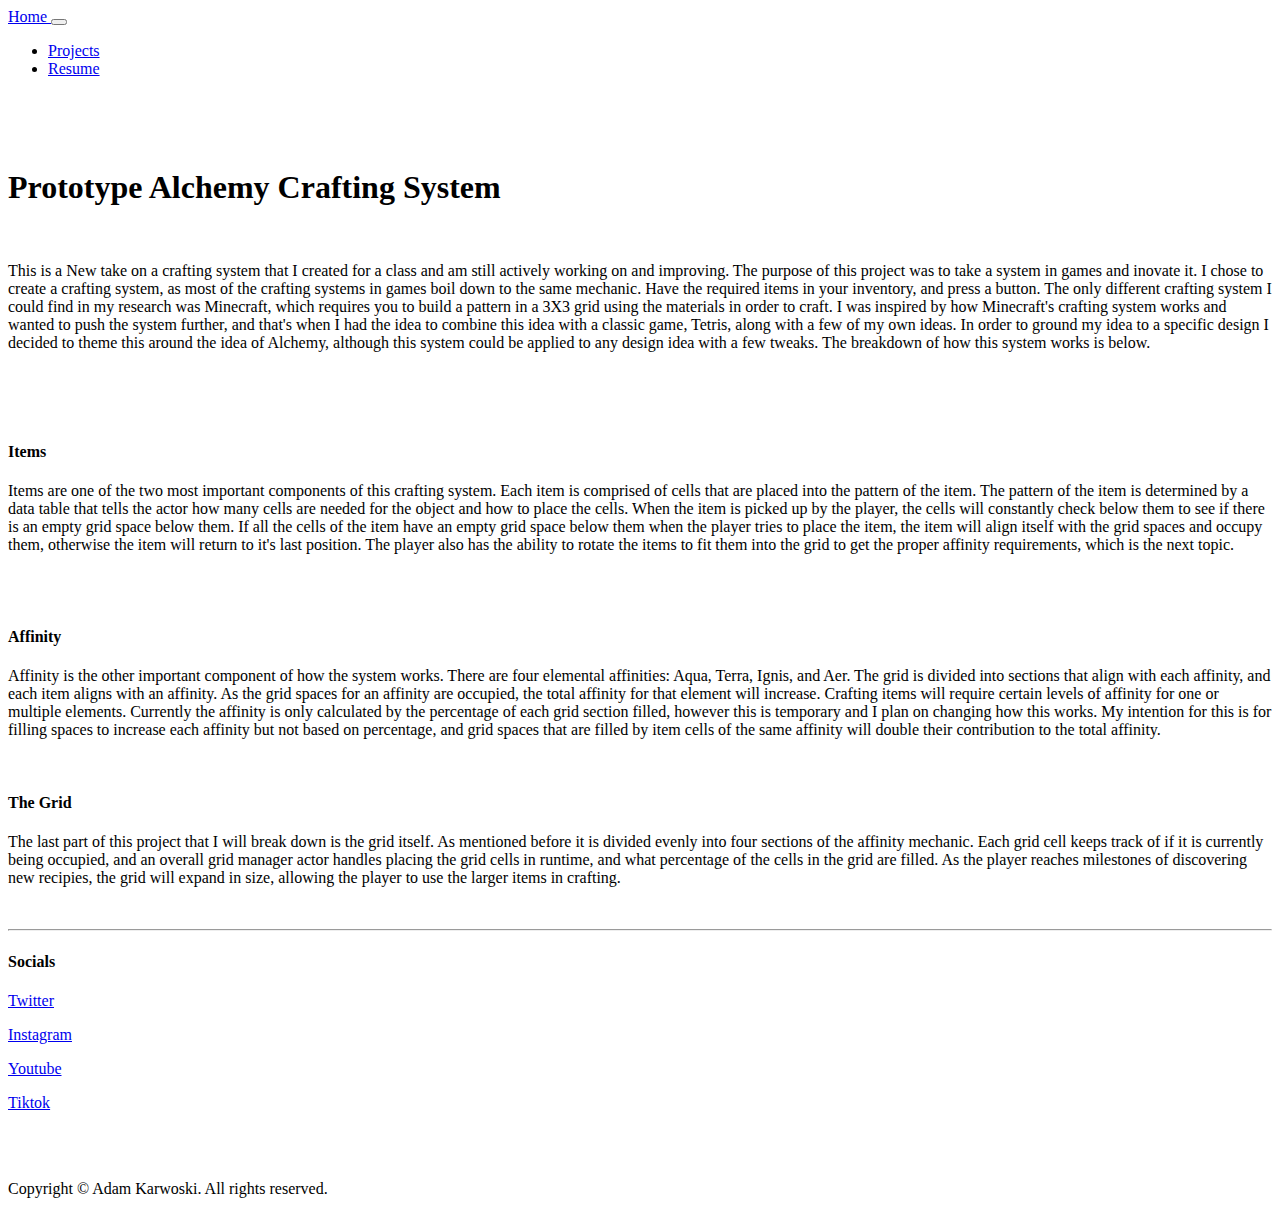
==== Crafting System Page.html @ 7dfdd8e9 "Update Crafting System Page.html" ====
<!DOCTYPE html>
<html lang="en">
<head>
<meta charset="utf-8">
<meta http-equiv="X-UA-Compatible" content="IE=edge">
<meta name="viewport" content="width=device-width, initial-scale=1">
<link href="css/bootstrap-4.4.1.css" rel="stylesheet">
<link href="css/website-style.css" rel="stylesheet">
</head>
<body>
<nav class="navbar fixed-top navbar-expand-lg NavStyle">
  <a class="navbar-brand NavText" href="index.html">
  Home
  </a>
  <button class="navbar-toggler" type="button" data-toggle="collapse" data-target="#navbarSupportedContent" aria-controls="navbarSupportedContent" aria-expanded="false" aria-label="Toggle navigation">
  <span class="navbar-toggler-icon"></span>
  </button>
  <div class="collapse navbar-collapse" id="navbarSupportedContent">
    <ul class="navbar-nav mr-auto">
      <li class="nav-item">
        <a class="nav-link NavText" href="ProjectsPage.html">
        Projects
        </a>
      </li>
      <li class="nav-item">
        <a class="nav-link NavText" href="ResumePage.html">
        Resume
        </a>
      </li>
    </ul>
  </div>
</nav>
<section>
  <div class="text-center mt-2">
    <div class="container">
      <div class="row">
        <br/>
        <br/>
        <br/>
      </div>
      <div class="row">
        <div class="col-12">
          <h1 class="PageTitle">Prototype Alchemy Crafting System</h1>
        </div>
      </div>
    </div>
  </div>
</section>
<section>
  <div class="container">
    <br />
    <div class="row">
      <div class="col-12 text-left">
        <p class="GenText">
          This is a New take on a crafting system that I created for a class and am still actively working on and improving. The purpose of this project was to take a system in games and inovate it. I chose to create a crafting system, as most of the crafting systems in games boil down to the same mechanic. Have the required items in your inventory, and press a button. The only different crafting system I could find in my research was Minecraft, which requires you to build a pattern in a 3X3 grid using the materials in order to craft. I was inspired by how Minecraft's crafting system works and wanted to push the system further, and that's when I had the idea to combine this idea with a classic game, Tetris, along with a few of my own ideas. In order to ground my idea to a specific design I decided to theme this around the idea of Alchemy, although this system could be applied to any design idea with a few tweaks. The breakdown of how this system works is below.
        </p>
      </div>
    </div>
  </div>
</section>
<br/>
<br/>
<section>
  <div class="jumbotron jumbotron-fluid Jumbo1">
    <div class="container">
      <br/>
      <div class="row">
        <div class="col-md-6 col-12 text-left">
          <div class="row">
            <h4 class="SubTitle">Items</h4>
          </div>
          <div class="row">
            <p class="GenText">
              Items are one of the two most important components of this crafting system. Each item is comprised of cells that are placed into the pattern of the item. The pattern of the item is determined by a data table that tells the actor how many cells are needed for the object and how to place the cells. When the item is picked up by the player, the cells will constantly check below them to see if there is an empty grid space below them. If all the cells of the item have an empty grid space below them when the player tries to place the item, the item will align itself with the grid spaces and occupy them, otherwise the item will return to it's last position. The player also has the ability to rotate the items to fit them into the grid to get the proper affinity requirements, which is the next topic.
            </p>
          </div>
        </div>
        <div class="col-md-6 col-12 text-center mt-md-0 mt-2">
          <img class="img-fluid" src="images/Rotating and Crafting.gif" alt="">
        </div>
      </div>
    </div>
  </div>
</section>
<section>
  <div class="jumbotron jumbotron-fluid Jumbo2">
    <div class="container">
      <div class="row">
        <div class="col-md-6 col-12 text-left mt-md-0 mt-2">
          <img class="img-fluid" src="images/Spawning Items and Affinity.gif" alt="">
        </div>
        <div class="col-md-6 col-12 text-left">
          <div class="row">
            <h4 class="SubTitle">Affinity</h4>
          </div>
          <div class="row">
            <p class="GenText">
              Affinity is the other important component of how the system works. There are four elemental affinities: Aqua, Terra, Ignis, and Aer. The grid is divided into sections that align with each affinity, and each item aligns with an affinity. As the grid spaces for an affinity are occupied, the total affinity for that element will increase. Crafting items will require certain levels of affinity for one or multiple elements. Currently the affinity is only calculated by the percentage of each grid section filled, however this is temporary and I plan on changing how this works. My intention for this is for filling spaces to increase each affinity but not based on percentage, and grid spaces that are filled by item cells of the same affinity will double their contribution to the total affinity.
            </p>
          </div>
        </div>
      </div>
    </div>
  </div>
</section>
    <section>
  <div class="jumbotron jumbotron-fluid Jumbo1">
    <div class="container">
      <br/>
      <div class="row">
        <div class="col-md-6 col-12 text-left">
          <div class="row">
            <h4 class="SubTitle">The Grid</h4>
          </div>
          <div class="row">
            <p class="GenText">
              The last part of this project that I will break down is the grid itself. As mentioned before it is divided evenly into four sections of the affinity mechanic. Each grid cell keeps track of if it is currently being occupied, and an overall grid manager actor handles placing the grid cells in runtime, and what percentage of the cells in the grid are filled. As the player reaches milestones of discovering new recipies, the grid will expand in size, allowing the player to use the larger items in crafting.
            </p>
          </div>
        </div>
        <div class="col-md-6 col-12 text-center mt-md-0 mt-2">
          <img class="img-fluid" src="images/Grid Size.gif" alt="">
        </div>
      </div>
    </div>
  </div>
</section>
<hr>
<footer class="text-center FooterStyle">
  <div class="container">
    <div class="row">
      <h4 class="SubTitle">Socials</h4>
    </div>
    <a>
    <div class="row">
      <div class="col-sm-1 text-left">
        <p class="GenText">
            <a href="https://twitter.com/KarwoskiAdam">Twitter</a>
        </p>
      </div>
    </div>
    </a>
    <a>
    <div class="row">
      <div class="col-sm-1 text-left">
        <p class="GenText">
          <a href="https://www.instagram.com/akarwo20/">Instagram</a> 
        </p>
      </div>
    </div>
    </a>
    <a>
    <div class="row">
      <div class="col-sm-1 text-left">
        <p class="GenText">
          <a href="https://www.youtube.com/channel/UCJtlqpVA2gDcoItkSo0wdNA">Youtube</a>
        </p>
      </div>
    </div>
    </a>
    <a>
    <div class="row">
      <div class="col-sm-1 text-left">
        <p class="GenText">
          <a href="https://www.tiktok.com/@adamkarwoski?is_from_webapp=1&sender_device=pc">Tiktok</a>
        </p>
      </div>
    </div>
    </a>
    <br/>
    <br/>
    <div class="row">
      <div class="col-12">
        <p class="GenText">
          Copyright © Adam Karwoski. All rights reserved.
        </p>
      </div>
    </div>
  </div>
</footer>
<!-- jQuery (necessary for Bootstrap's JavaScript plugins) -->
<script src="js/jquery-3.4.1.min.js"></script>
<!-- Include all compiled plugins (below), or include individual files as needed -->
<script src="js/popper.min.js"></script>
<script src="js/bootstrap-4.4.1.js"></script>
</body>
</html>
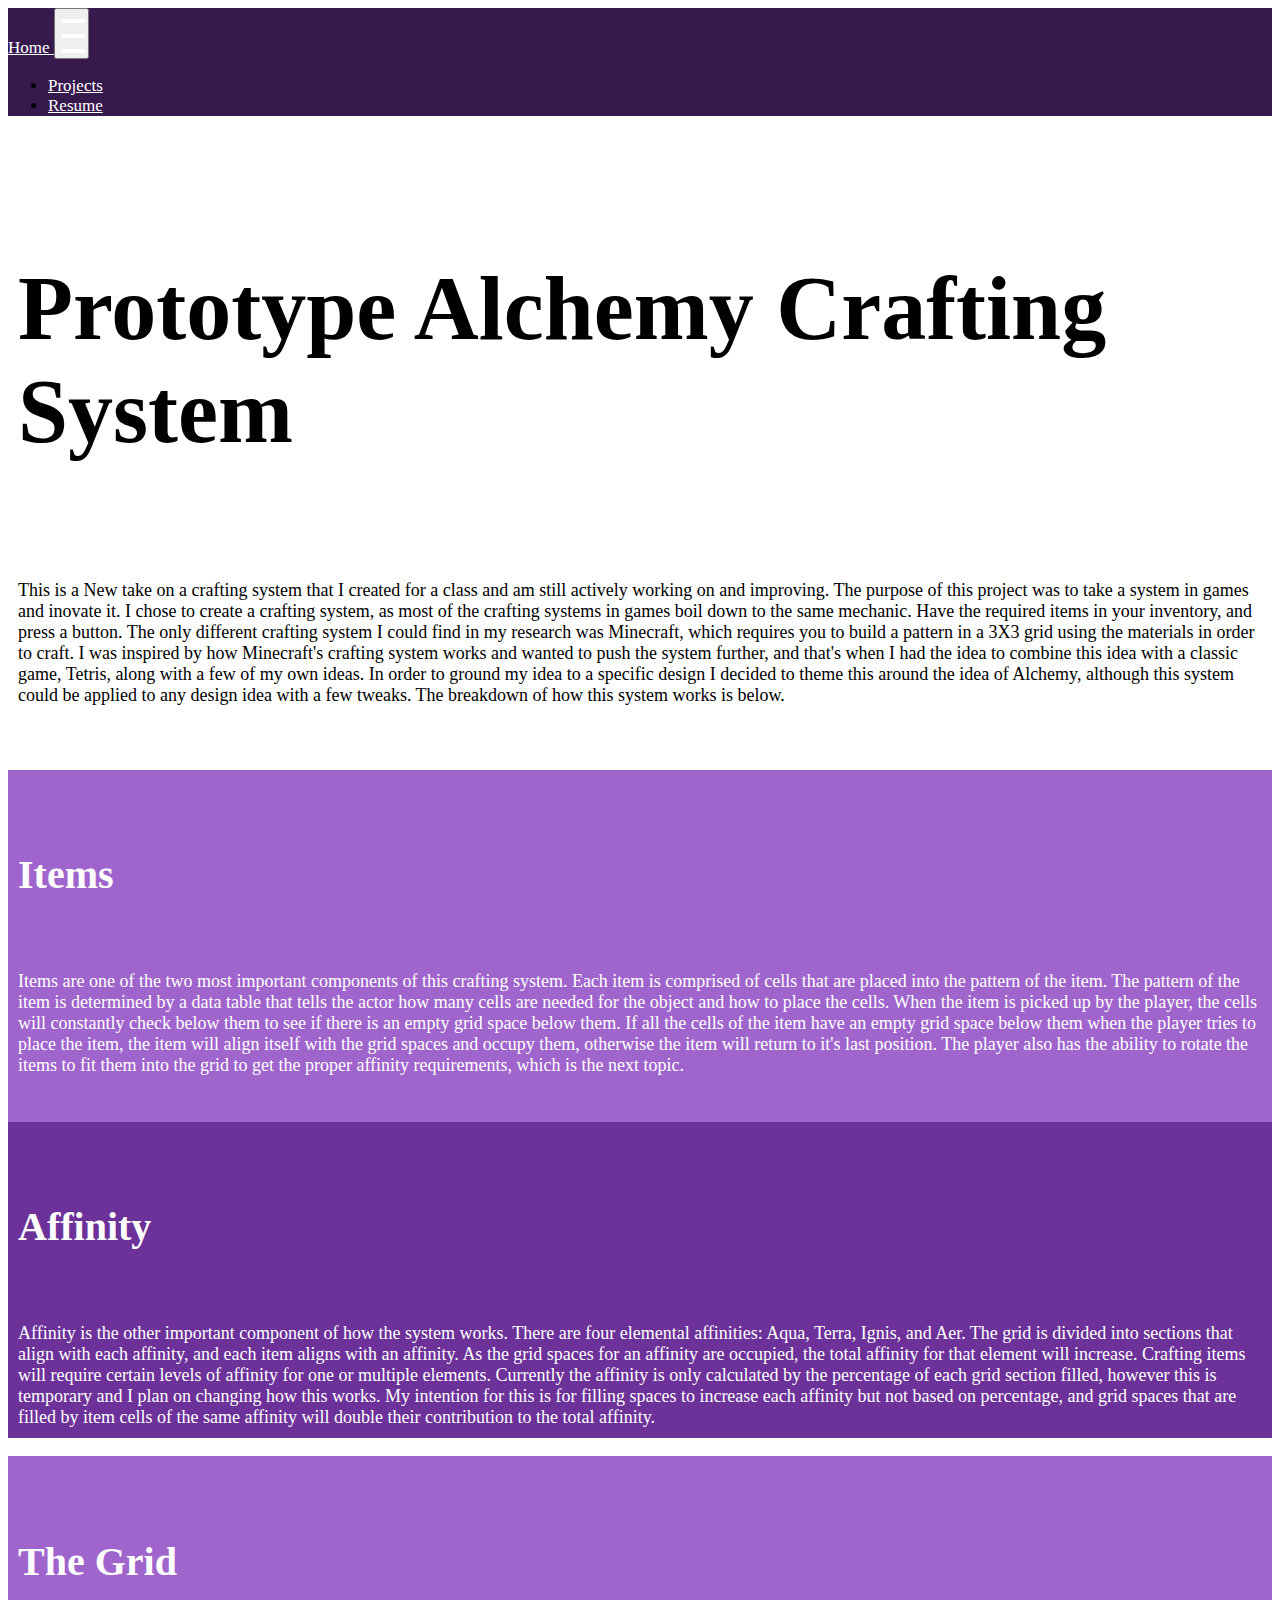
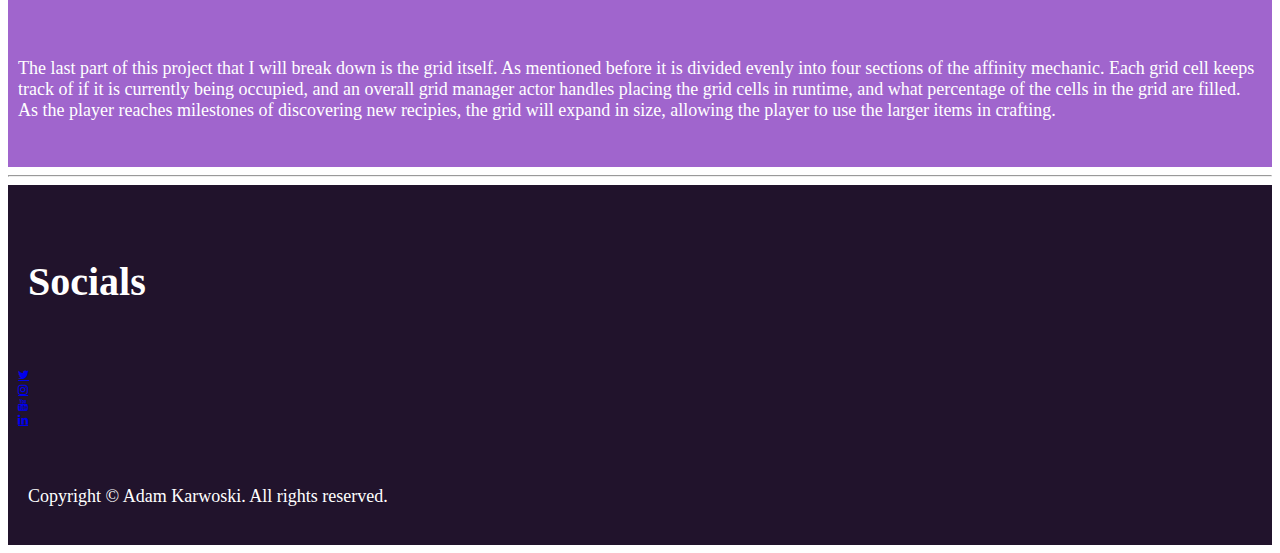
==== commit de4ced03: "Updates to Website" ====
--- a/Crafting System Page.html
+++ b/Crafting System Page.html
@@ -6,6 +6,9 @@
 <meta name="viewport" content="width=device-width, initial-scale=1">
 <link href="css/bootstrap-4.4.1.css" rel="stylesheet">
 <link href="css/website-style.css" rel="stylesheet">
+    <!-- Add icon library -->
+<link rel="stylesheet" href="https://cdnjs.cloudflare.com/ajax/libs/font-awesome/4.7.0/css/font-awesome.min.css">
+<link href="css/Icons.css" rel="stylesheet">
 </head>
 <body>
 <nav class="navbar fixed-top navbar-expand-lg NavStyle">
@@ -13,7 +16,9 @@
   Home
   </a>
   <button class="navbar-toggler" type="button" data-toggle="collapse" data-target="#navbarSupportedContent" aria-controls="navbarSupportedContent" aria-expanded="false" aria-label="Toggle navigation">
-  <span class="navbar-toggler-icon"></span>
+  <span class="NavCollapse"></span>
+        <span class="NavCollapse"></span>
+        <span class="NavCollapse"></span>
   </button>
   <div class="collapse navbar-collapse" id="navbarSupportedContent">
     <ul class="navbar-nav mr-auto">
@@ -134,36 +139,28 @@
     <a>
     <div class="row">
       <div class="col-sm-1 text-left">
-        <p class="GenText">
-            <a href="https://twitter.com/KarwoskiAdam">Twitter</a>
-        </p>
+            <a href="https://twitter.com/KarwoskiAdam" class="fa fa-twitter"></a>
       </div>
     </div>
     </a>
     <a>
     <div class="row">
       <div class="col-sm-1 text-left">
-        <p class="GenText">
-          <a href="https://www.instagram.com/akarwo20/">Instagram</a> 
-        </p>
+          <a href="https://www.instagram.com/akarwo20/" class="fa fa-instagram"></a> 
       </div>
     </div>
     </a>
     <a>
     <div class="row">
       <div class="col-sm-1 text-left">
-        <p class="GenText">
-          <a href="https://www.youtube.com/channel/UCJtlqpVA2gDcoItkSo0wdNA">Youtube</a>
-        </p>
+          <a href="https://www.youtube.com/channel/UCJtlqpVA2gDcoItkSo0wdNA" class="fa fa-youtube"></a>
       </div>
     </div>
     </a>
     <a>
     <div class="row">
       <div class="col-sm-1 text-left">
-        <p class="GenText">
-          <a href="https://www.tiktok.com/@adamkarwoski?is_from_webapp=1&sender_device=pc">Tiktok</a>
-        </p>
+          <a href="https://www.linkedin.com/in/adam-karwoski/" class="fa fa-linkedin"></a>
       </div>
     </div>
     </a>
--- a/css/website-style.css
+++ b/css/website-style.css
@@ -0,0 +1,72 @@
+@charset "utf-8";
+/* CSS Document */
+
+
+.ProjectLink{
+    color: black;
+    text-decoration: none;
+}
+
+.NavStyle {
+    background-color:#36194D;
+    font-size: 17px;
+    font: Montserrat, "Montserrat SemiBold";
+}
+
+.NavText {
+    color: white ;
+}
+
+.NavCollapse {
+    display: inline-block;
+    background-color: white;
+    padding: 2px;
+    width:100%;
+}
+
+.PageStyle{
+    background-color: #F3EBF9;
+}
+
+.PageTitle {
+    font: Montserrat, "Montserrat Medium";
+    font-size: 90px;
+    padding: 10px;
+}
+
+.SubTitle {
+    font: Montserrat, "Montserrat Medium";
+    font-size: 40px;
+    padding: 10px;
+}
+
+.NameSubTitle {
+    font: Montserrat, "Montserrat Medium";
+    font-size: 25px;
+    padding: 10px;
+}
+
+.GenText {
+    font-size: 18px;
+    font: Montserrat, "Montserrat Regular";
+    padding: 10px;
+}
+
+.Jumbo1 {
+    background-color:#A065CD;
+    color: white;
+}
+
+.Jumbo2 {
+    background-color:#6c3299;
+    color: white;
+}
+
+.FooterStyle {
+    background-color: #21132C;
+    color: white;
+    font-size: 12px;
+    font: Montserrat, "Montserrat Regular";
+    padding: 10px;
+}
+
